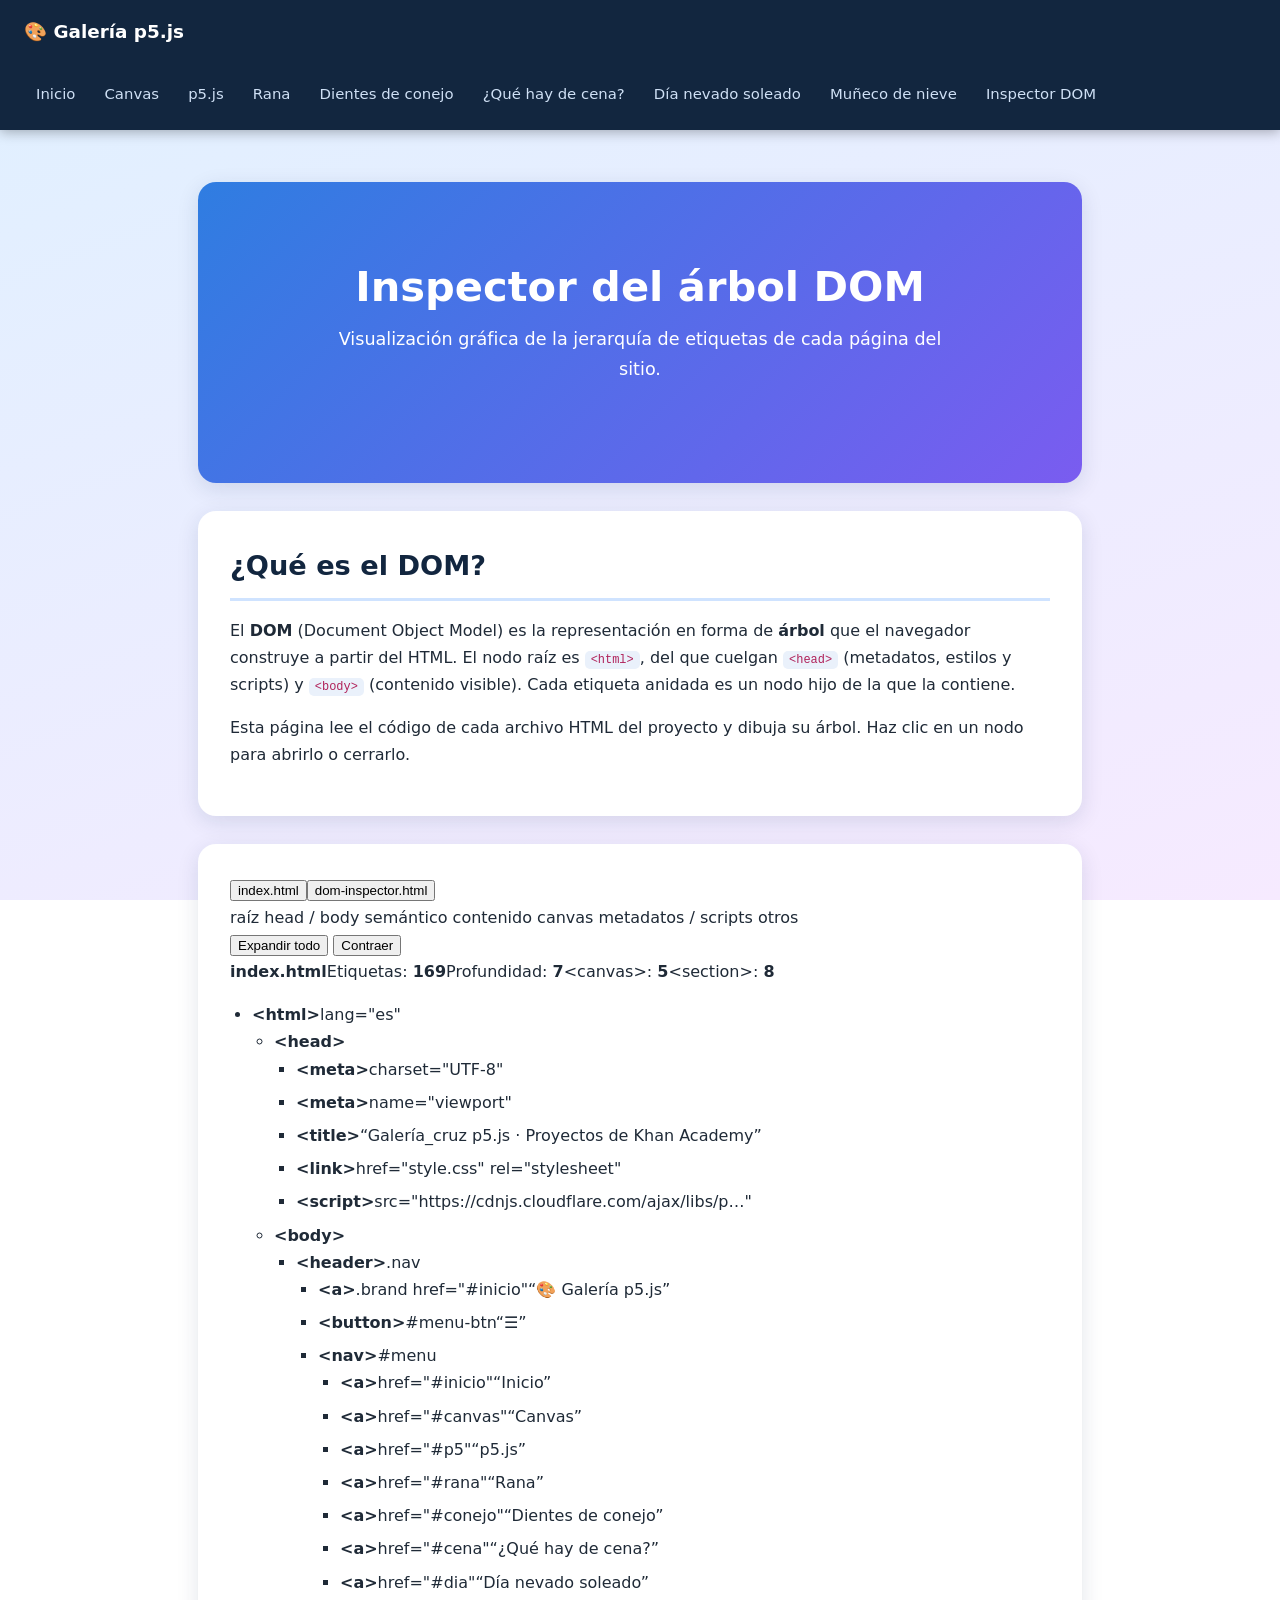
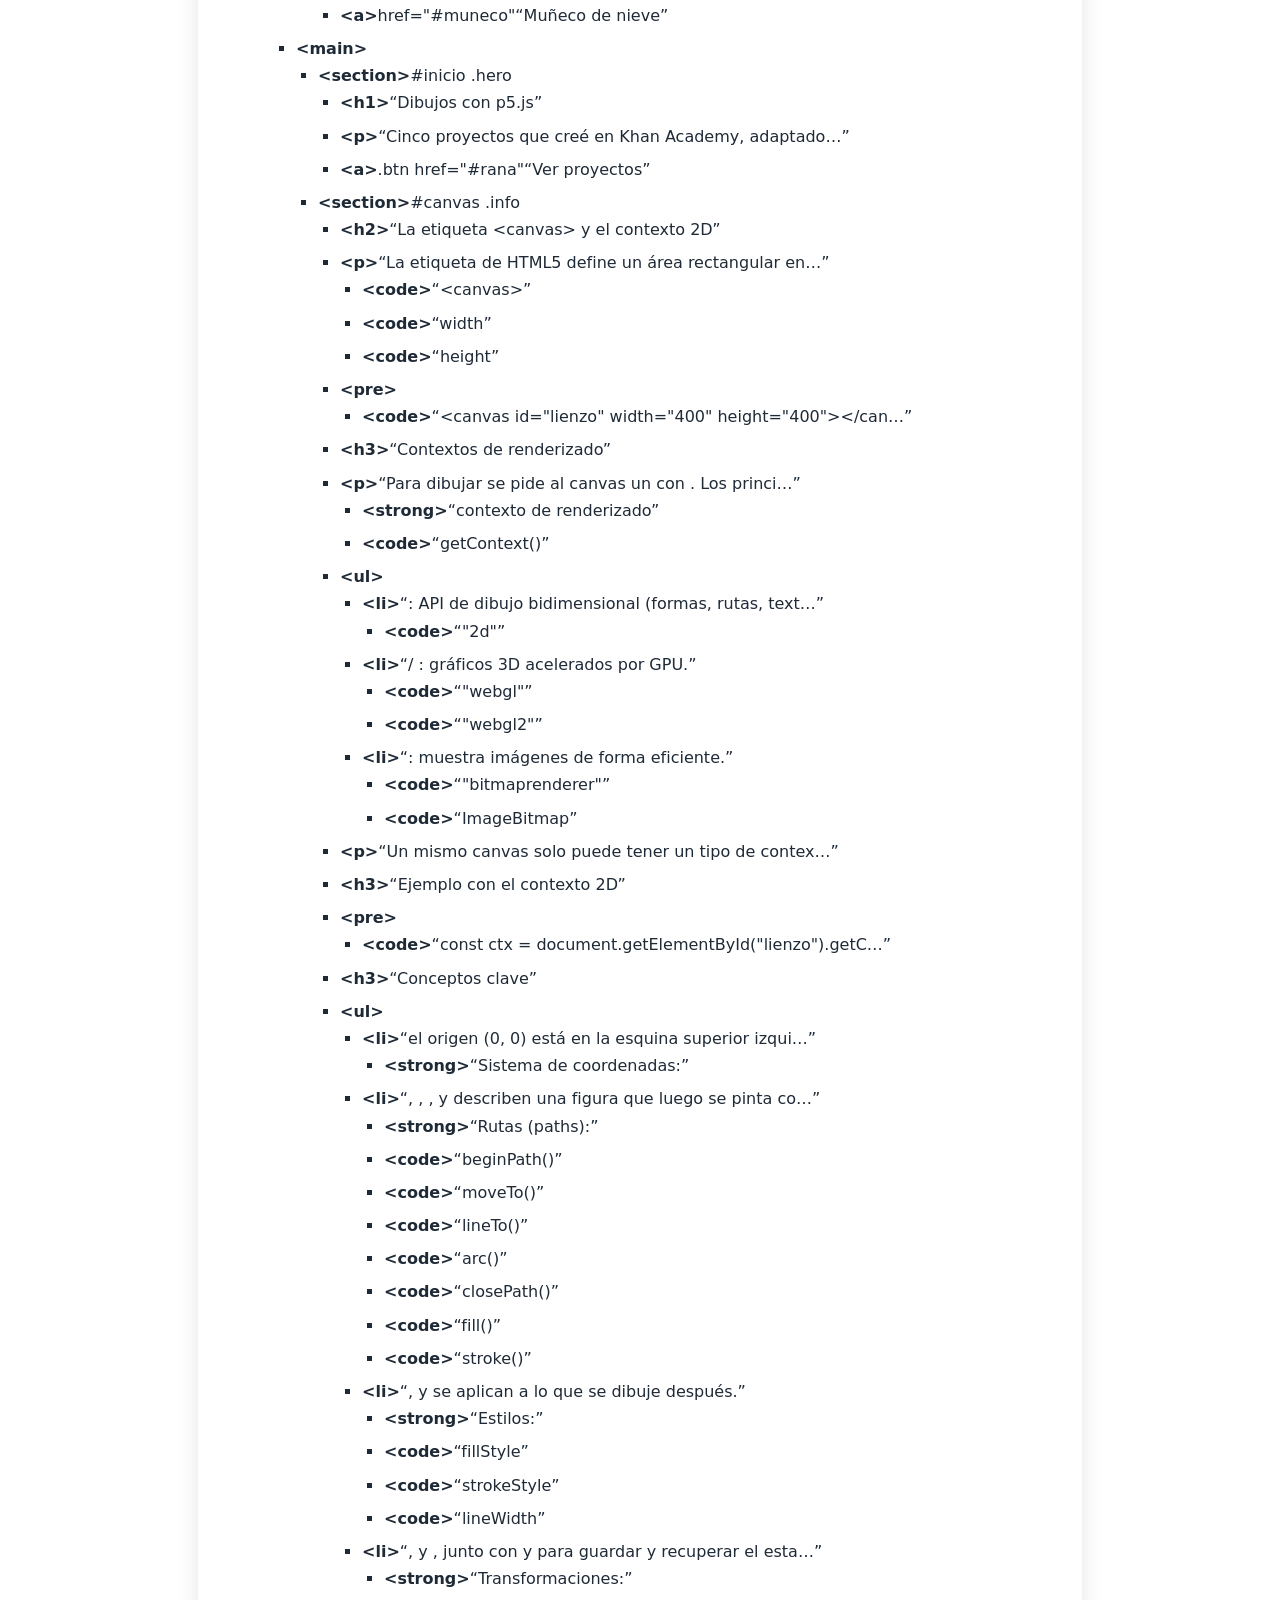
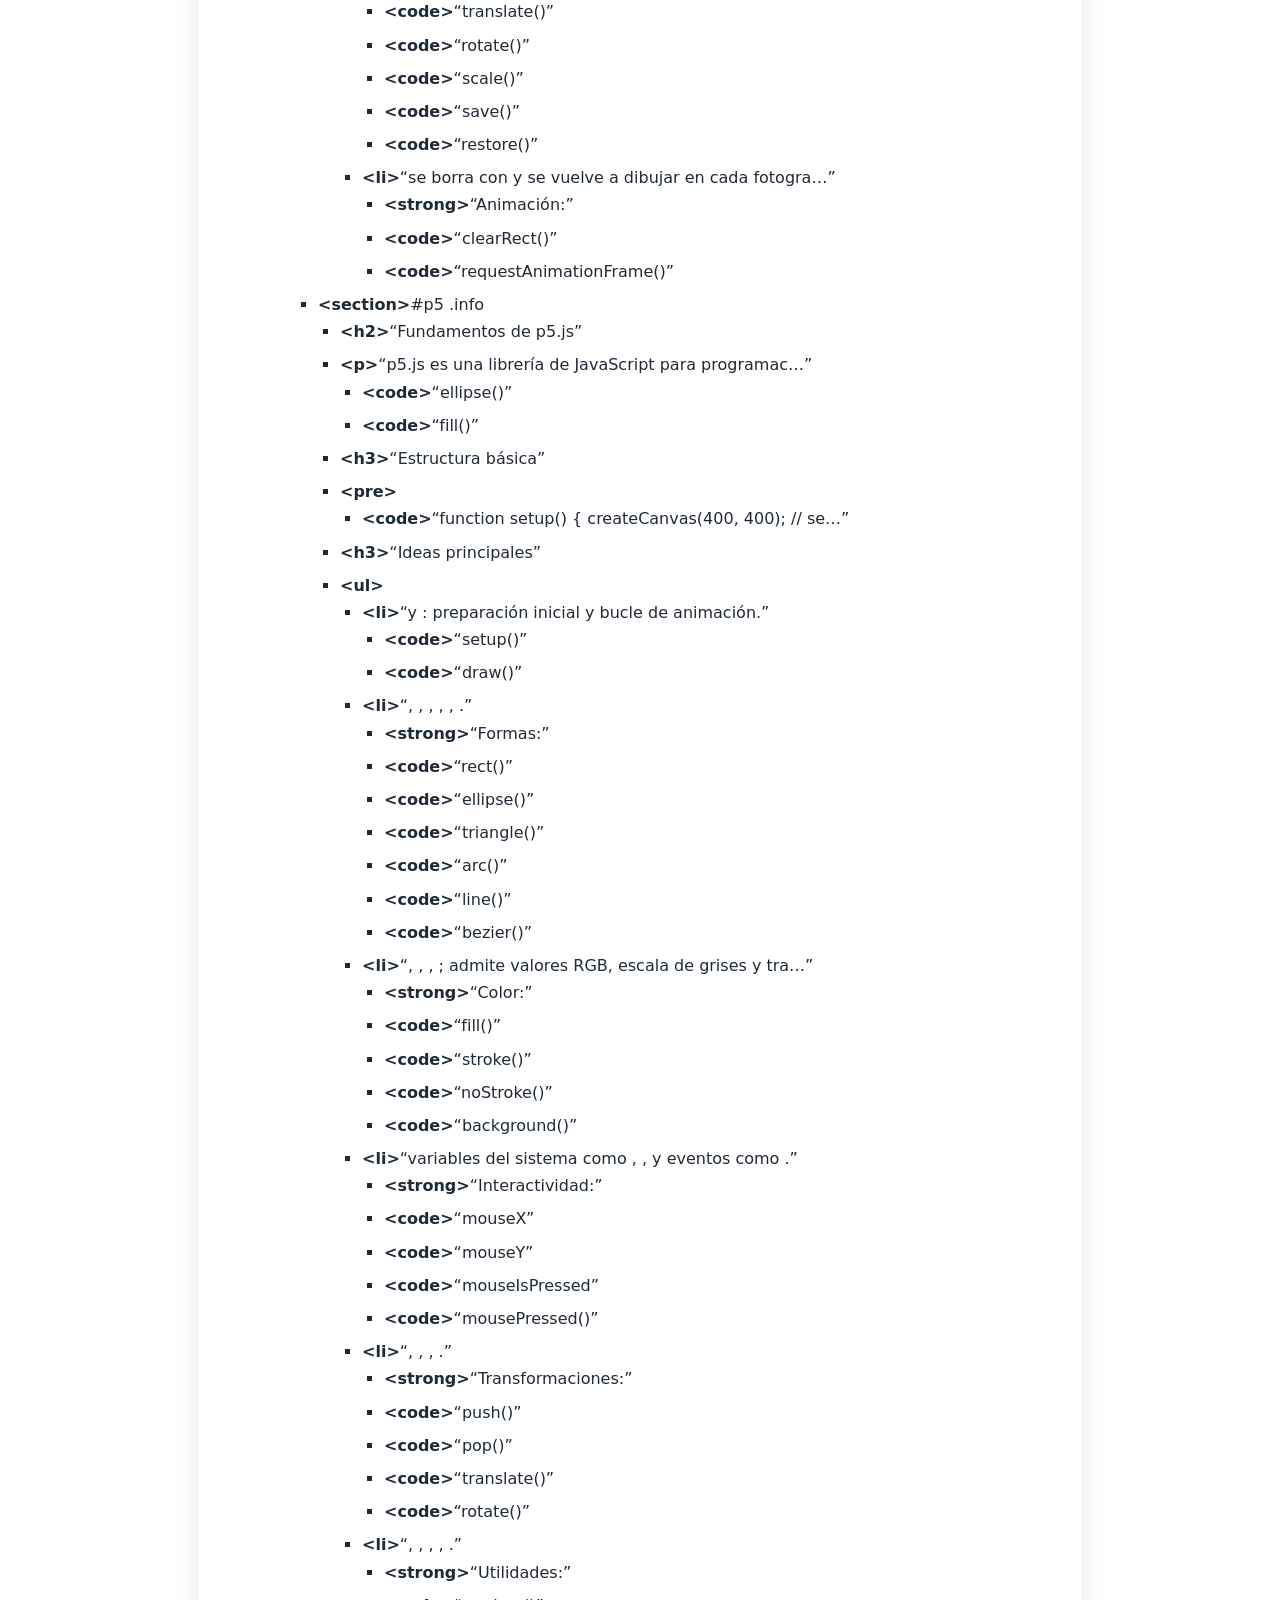
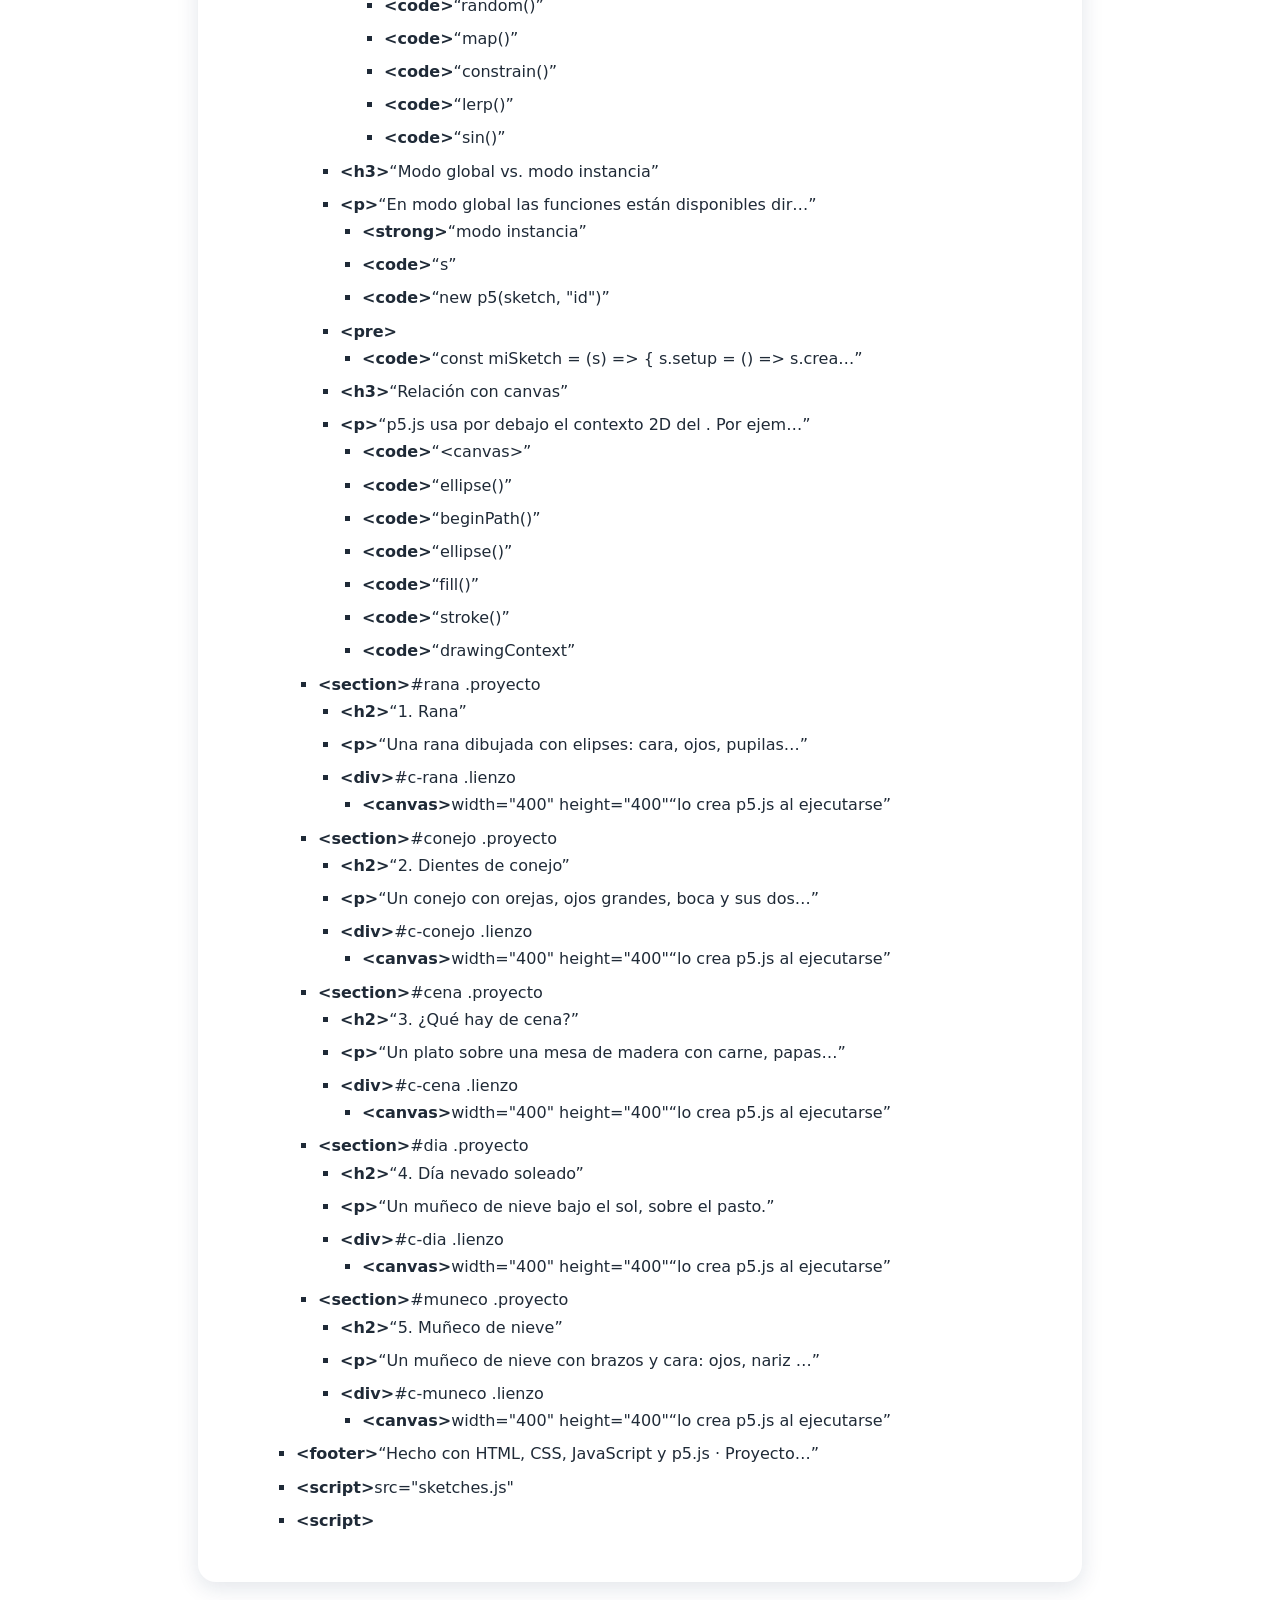
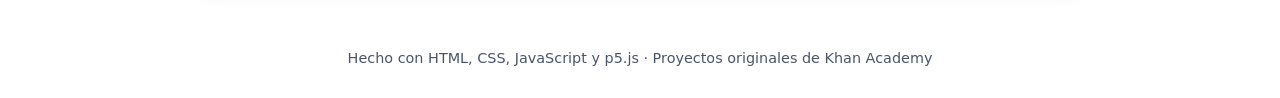
==== dom-inspector.html @ 760dcd0d "Add files via upload" ====
<!DOCTYPE html>
<html lang="es">
<head>
  <meta charset="UTF-8">
  <meta name="viewport" content="width=device-width, initial-scale=1">
  <title>Inspector del DOM · Galería p5.js</title>
  <link rel="stylesheet" href="style.css">
</head>
<body>
  <header class="nav">
    <a class="brand" href="index.html#inicio">🎨 Galería p5.js</a>
    <button id="menu-btn" aria-label="Abrir menú">☰</button>
    <nav id="menu">
      <a href="index.html#inicio">Inicio</a>
      <a href="index.html#canvas">Canvas</a>
      <a href="index.html#p5">p5.js</a>
      <a href="index.html#rana">Rana</a>
      <a href="index.html#conejo">Dientes de conejo</a>
      <a href="index.html#cena">¿Qué hay de cena?</a>
      <a href="index.html#dia">Día nevado soleado</a>
      <a href="index.html#muneco">Muñeco de nieve</a>
      <a href="dom-inspector.html" class="activo">Inspector DOM</a>
    </nav>
  </header>

  <main>
    <section class="hero hero-chico">
      <h1>Inspector del árbol DOM</h1>
      <p>Visualización gráfica de la jerarquía de etiquetas de cada página del sitio.</p>
    </section>

    <section class="info">
      <h2>¿Qué es el DOM?</h2>
      <p>El <strong>DOM</strong> (Document Object Model) es la representación en forma de <strong>árbol</strong> que el navegador construye a partir del HTML. El nodo raíz es <code>&lt;html&gt;</code>, del que cuelgan <code>&lt;head&gt;</code> (metadatos, estilos y scripts) y <code>&lt;body&gt;</code> (contenido visible). Cada etiqueta anidada es un nodo hijo de la que la contiene.</p>
      <p>Esta página lee el código de cada archivo HTML del proyecto y dibuja su árbol. Haz clic en un nodo para abrirlo o cerrarlo.</p>
    </section>

    <section class="inspector">
      <div id="pestanas" class="pestanas"></div>

      <div class="leyenda">
        <span class="nodo n-raiz">raíz</span>
        <span class="nodo n-estructura">head / body</span>
        <span class="nodo n-semantico">semántico</span>
        <span class="nodo n-contenido">contenido</span>
        <span class="nodo n-canvas">canvas</span>
        <span class="nodo n-meta">metadatos / scripts</span>
        <span class="nodo n-otro">otros</span>
      </div>

      <div class="controles">
        <button id="btn-expandir">Expandir todo</button>
        <button id="btn-contraer">Contraer</button>
      </div>

      <div id="stats" class="stats"></div>
      <div id="arbol" class="arbol"></div>
    </section>
  </main>

  <footer>Hecho con HTML, CSS, JavaScript y p5.js · Proyectos originales de Khan Academy</footer>

  <script src="dom-inspector.js"></script>
  <script>
    document.getElementById("menu-btn").addEventListener("click", () =>
      document.getElementById("menu").classList.toggle("abierto"));
  </script>
</body>
</html>
---- style.css ----
:root {
  --bg1: #dff0ff; --bg2: #f6eaff; --text: #1f2a37; --accent: #2f7de1; --nav: #12263f; --card: #ffffff;
}
* { box-sizing: border-box; }
html { scroll-behavior: smooth; scroll-padding-top: 70px; }
body {
  margin: 0; font-family: "Segoe UI", system-ui, Arial, sans-serif; color: var(--text); line-height: 1.7;
  background: linear-gradient(160deg, var(--bg1), var(--bg2)) fixed;
}

/* Navegación */
.nav {
  position: sticky; top: 0; z-index: 10; background: var(--nav); display: flex; align-items: center;
  justify-content: space-between; flex-wrap: wrap; padding: 0 24px; box-shadow: 0 2px 12px rgba(0,0,0,.3);
}
.brand { color: #fff; font-weight: 800; font-size: 1.15rem; text-decoration: none; padding: 16px 0; }
#menu a {
  color: #cfe0f5; text-decoration: none; padding: 19px 12px; display: inline-block; font-size: .93rem;
  border-bottom: 3px solid transparent; transition: .2s;
}
#menu a:hover { color: #fff; border-bottom-color: #6cc0ff; background: rgba(255,255,255,.08); }
#menu-btn { display: none; background: none; border: 0; color: #fff; font-size: 1.7rem; cursor: pointer; }

main { max-width: 920px; margin: 0 auto; padding: 24px 18px 8px; }
section {
  background: var(--card); border-radius: 18px; padding: 32px; margin: 28px 0;
  box-shadow: 0 6px 22px rgba(20, 40, 80, .12);
}

/* Portada */
.hero {
  text-align: center; padding: 80px 28px; color: #fff;
  background: linear-gradient(135deg, #2f7de1 0%, #7a5cf0 100%);
}
.hero h1 { margin: 0 0 14px; font-size: 2.6rem; line-height: 1.2; }
.hero p { max-width: 620px; margin: 0 auto 18px; font-size: 1.1rem; }
.btn {
  display: inline-block; background: #fff; color: var(--accent); padding: 12px 30px; border-radius: 40px;
  text-decoration: none; font-weight: 700; box-shadow: 0 4px 12px rgba(0,0,0,.2); transition: .2s;
}
.btn:hover { transform: translateY(-2px); }

/* Teoría */
h2 { margin: 0 0 12px; color: var(--nav); font-size: 1.7rem; padding-bottom: 8px; border-bottom: 3px solid #cfe3ff; }
h3 { color: var(--accent); margin: 22px 0 6px; }
ul { padding-left: 22px; } li { margin-bottom: 6px; }
code { background: #eaf1fb; color: #b0225a; padding: 2px 6px; border-radius: 5px; font-size: .92em; }
pre { background: #14202e; color: #e6edf5; padding: 16px; border-radius: 12px; overflow-x: auto; line-height: 1.5; }
pre code { background: none; color: inherit; padding: 0; }

/* Proyectos */
.proyecto { text-align: center; }
.proyecto h2 { border-bottom-color: #ffd9a8; }
.lienzo { display: flex; justify-content: center; margin-top: 16px; }
.lienzo canvas {
  max-width: 100%; height: auto !important; border: 6px solid #fff; border-radius: 14px;
  box-shadow: 0 0 0 2px #cfe3ff, 0 8px 22px rgba(0,0,0,.28);
}

footer { text-align: center; padding: 28px; color: #4a5568; font-size: .9rem; }

@media (max-width: 800px) {
  #menu-btn { display: block; }
  #menu { display: none; width: 100%; flex-direction: column; }
  #menu.abierto { display: flex; }
  #menu a { padding: 12px; }
  .hero { padding: 50px 20px; } .hero h1 { font-size: 1.8rem; }
  section { padding: 22px; }
}
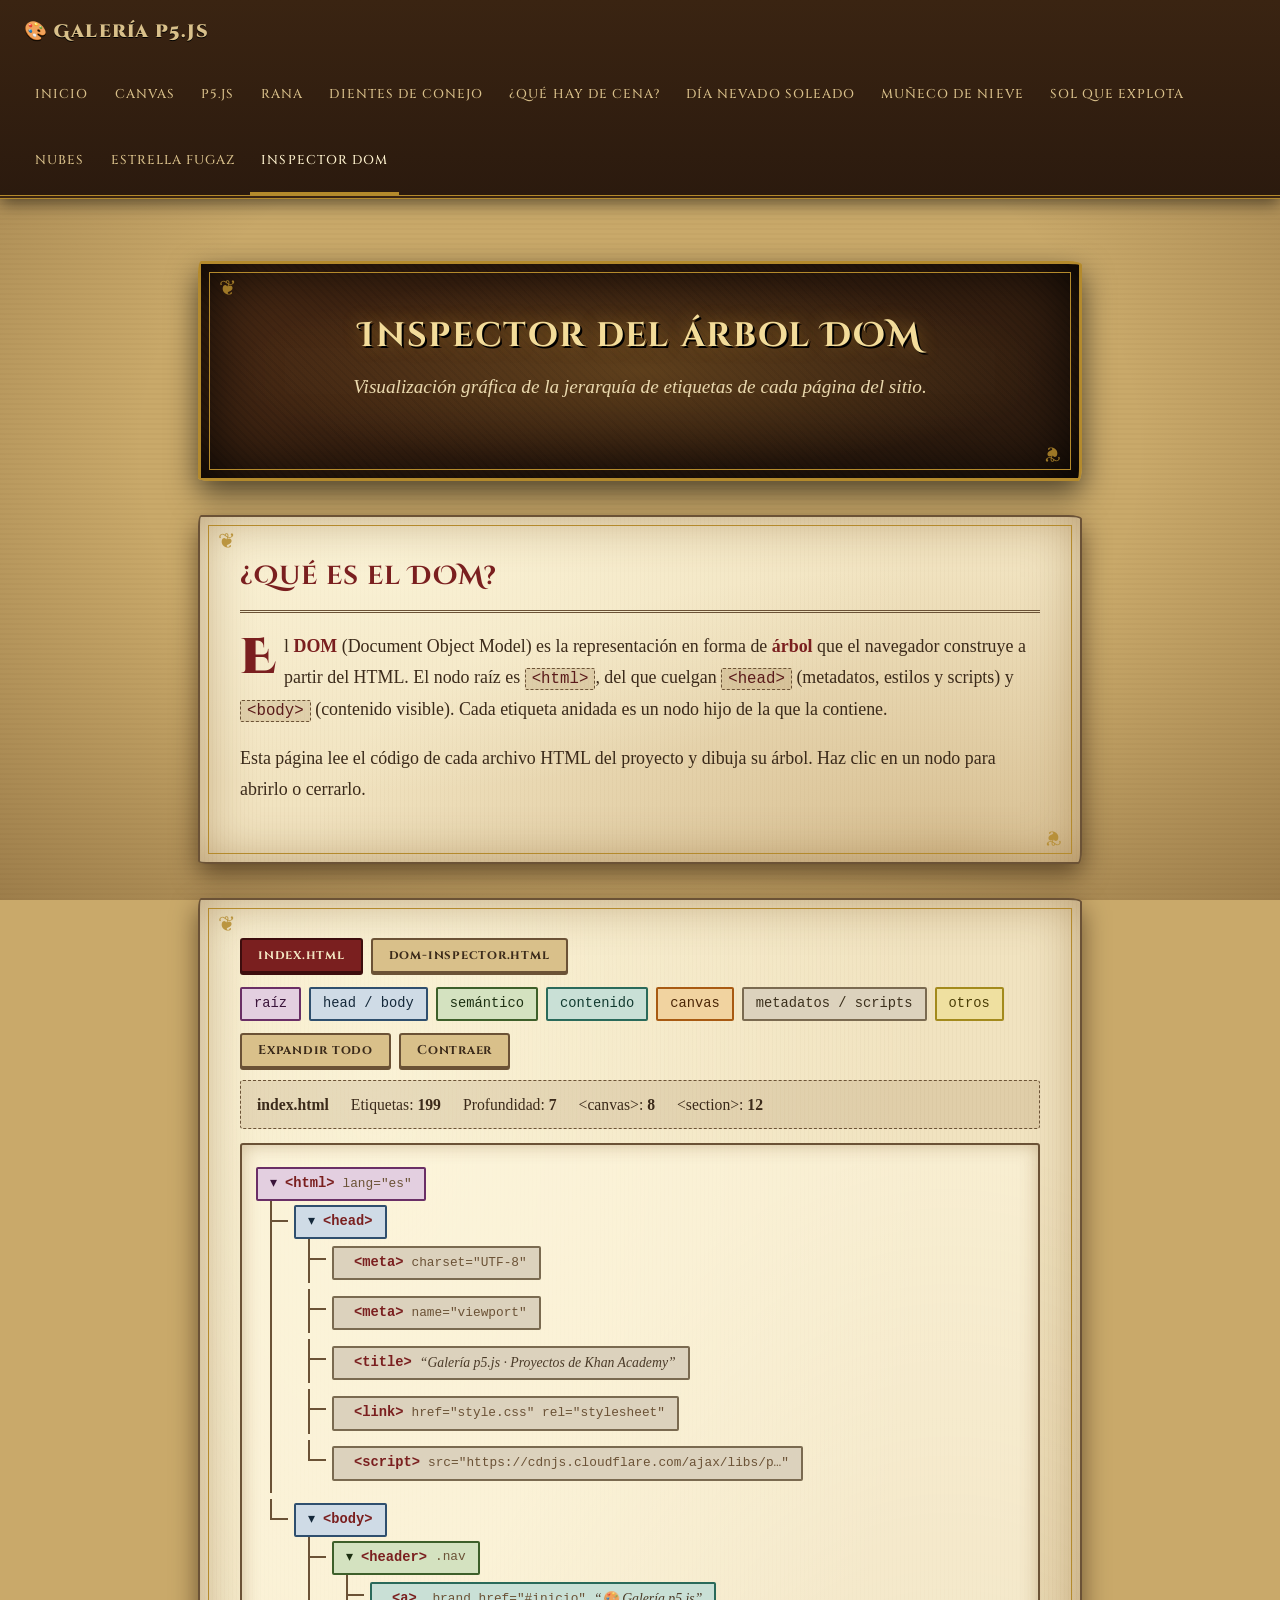
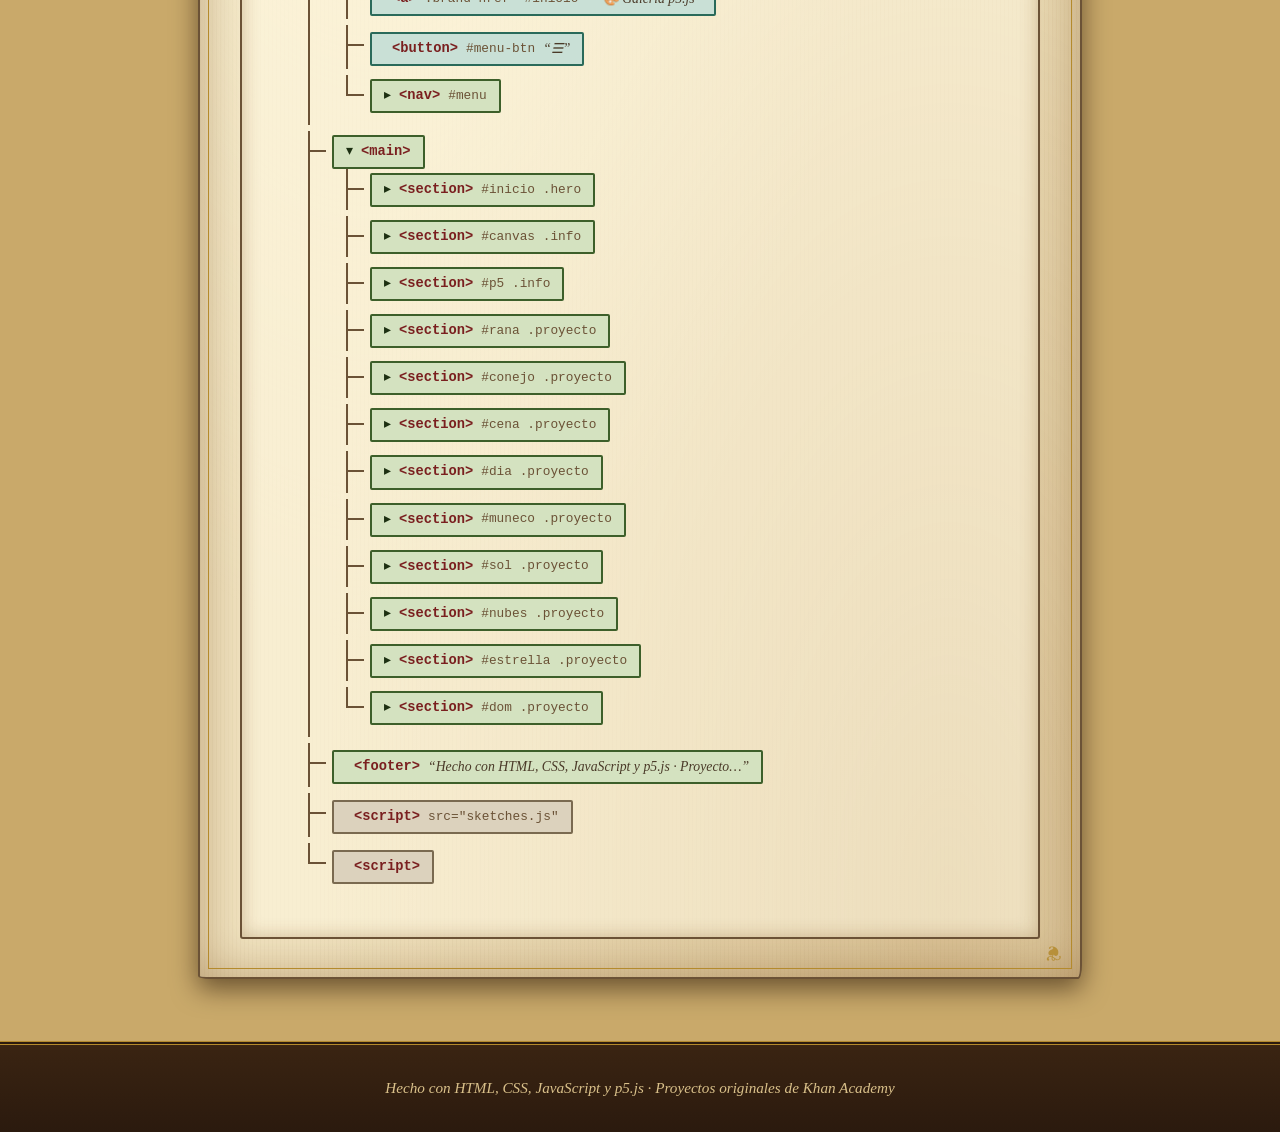
==== commit 882aad04: "Add files via upload" ====
--- a/dom-inspector.html
+++ b/dom-inspector.html
@@ -19,6 +19,9 @@
       <a href="index.html#cena">¿Qué hay de cena?</a>
       <a href="index.html#dia">Día nevado soleado</a>
       <a href="index.html#muneco">Muñeco de nieve</a>
+      <a href="index.html#sol">Sol que explota</a>
+      <a href="index.html#nubes">Nubes</a>
+      <a href="index.html#estrella">Estrella fugaz</a>
       <a href="dom-inspector.html" class="activo">Inspector DOM</a>
     </nav>
   </header>
--- a/style.css
+++ b/style.css
@@ -1,69 +1,211 @@
+@import url("https://fonts.googleapis.com/css2?family=Cinzel+Decorative:wght@700;900&family=Cinzel:wght@500;700&family=IM+Fell+English:ital@0;1&display=swap");
+
+/* ============================================================
+   Estilo "Manuscrito antiguo": pergamino, tinta sepia y oro viejo
+   ============================================================ */
 :root {
-  --bg1: #dff0ff; --bg2: #f6eaff; --text: #1f2a37; --accent: #2f7de1; --nav: #12263f; --card: #ffffff;
+  --perg: #f1e3c0;        /* pergamino claro */
+  --perg-osc: #d9c08a;    /* pergamino envejecido */
+  --tinta: #3b2a1a;       /* tinta sepia */
+  --tinta-suave: #6b5236;
+  --vino: #7a1f1f;        /* rojo de lacre */
+  --oro: #b48a2c;         /* oro viejo */
+  --cuero: #2b1a0e;       /* cuero oscuro */
+  --verde: #3d4f2f;
+  --titulo: "Cinzel Decorative", "Cinzel", Georgia, serif;
+  --rotulo: "Cinzel", Georgia, serif;
+  --cuerpo: "IM Fell English", "Palatino Linotype", Georgia, serif;
 }
 * { box-sizing: border-box; }
-html { scroll-behavior: smooth; scroll-padding-top: 70px; }
+html { scroll-behavior: smooth; scroll-padding-top: 80px; }
 body {
-  margin: 0; font-family: "Segoe UI", system-ui, Arial, sans-serif; color: var(--text); line-height: 1.7;
-  background: linear-gradient(160deg, var(--bg1), var(--bg2)) fixed;
-}
-
-/* Navegación */
+  margin: 0; font-family: var(--cuerpo); font-size: 1.12rem; color: var(--tinta); line-height: 1.75;
+  background:
+    radial-gradient(ellipse at center, transparent 55%, rgba(60, 30, 5, .45) 120%),
+    repeating-linear-gradient(0deg, rgba(90, 55, 15, .035) 0 2px, transparent 2px 5px),
+    #c9a96a;
+  background-attachment: fixed;
+}
+::selection { background: var(--vino); color: var(--perg); }
+
+/* ---------- Navegación: lomo de cuero ---------- */
 .nav {
-  position: sticky; top: 0; z-index: 10; background: var(--nav); display: flex; align-items: center;
-  justify-content: space-between; flex-wrap: wrap; padding: 0 24px; box-shadow: 0 2px 12px rgba(0,0,0,.3);
-}
-.brand { color: #fff; font-weight: 800; font-size: 1.15rem; text-decoration: none; padding: 16px 0; }
+  position: sticky; top: 0; z-index: 10; display: flex; align-items: center; justify-content: space-between;
+  flex-wrap: wrap; padding: 0 24px;
+  background: linear-gradient(180deg, #3a2412, var(--cuero));
+  border-bottom: 4px double var(--oro);
+  box-shadow: 0 4px 16px rgba(0, 0, 0, .55);
+}
+.brand {
+  color: var(--perg-osc); font-family: var(--titulo); font-weight: 900; font-size: 1.15rem;
+  text-decoration: none; padding: 16px 0; letter-spacing: .06em; text-shadow: 0 1px 0 #000;
+}
 #menu a {
-  color: #cfe0f5; text-decoration: none; padding: 19px 12px; display: inline-block; font-size: .93rem;
-  border-bottom: 3px solid transparent; transition: .2s;
-}
-#menu a:hover { color: #fff; border-bottom-color: #6cc0ff; background: rgba(255,255,255,.08); }
-#menu-btn { display: none; background: none; border: 0; color: #fff; font-size: 1.7rem; cursor: pointer; }
-
-main { max-width: 920px; margin: 0 auto; padding: 24px 18px 8px; }
+  color: var(--perg-osc); font-family: var(--rotulo); font-weight: 500; text-decoration: none;
+  padding: 20px 11px; display: inline-block; font-size: .8rem; letter-spacing: .08em; text-transform: uppercase;
+  border-bottom: 3px solid transparent; transition: .25s;
+}
+#menu a:hover { color: #fff3cf; border-bottom-color: var(--oro); background: rgba(180, 138, 44, .15); }
+#menu-btn { display: none; background: none; border: 0; color: var(--perg-osc); font-size: 1.7rem; cursor: pointer; }
+
+main { max-width: 920px; margin: 0 auto; padding: 28px 18px 8px; }
+
+/* ---------- Hojas de pergamino ---------- */
 section {
-  background: var(--card); border-radius: 18px; padding: 32px; margin: 28px 0;
-  box-shadow: 0 6px 22px rgba(20, 40, 80, .12);
-}
-
-/* Portada */
+  position: relative; margin: 34px 0; padding: 38px 40px;
+  color: var(--tinta);
+  background:
+    radial-gradient(ellipse at 20% 10%, rgba(255, 250, 225, .65), transparent 55%),
+    radial-gradient(ellipse at 85% 95%, rgba(150, 100, 30, .28), transparent 60%),
+    repeating-linear-gradient(90deg, rgba(110, 70, 20, .03) 0 1px, transparent 1px 4px),
+    var(--perg);
+  border: 2px solid var(--tinta-suave);
+  outline: 1px solid var(--oro); outline-offset: -11px;
+  border-radius: 3px 14px 4px 12px / 12px 4px 14px 3px;
+  box-shadow: inset 0 0 50px rgba(120, 75, 20, .45), 0 10px 26px rgba(30, 12, 0, .55);
+}
+/* esquinas ornamentales */
+section::before, section::after {
+  content: "❦"; position: absolute; color: var(--oro); font-size: 1.3rem; line-height: 1; opacity: .85;
+}
+section::before { top: 14px; left: 18px; }
+section::after { bottom: 14px; right: 18px; transform: rotate(180deg); }
+
+/* ---------- Portada ---------- */
 .hero {
-  text-align: center; padding: 80px 28px; color: #fff;
-  background: linear-gradient(135deg, #2f7de1 0%, #7a5cf0 100%);
-}
-.hero h1 { margin: 0 0 14px; font-size: 2.6rem; line-height: 1.2; }
-.hero p { max-width: 620px; margin: 0 auto 18px; font-size: 1.1rem; }
+  text-align: center; padding: 84px 28px; color: #f6e7bd;
+  background:
+    radial-gradient(ellipse at center, rgba(200, 150, 60, .25), transparent 65%),
+    repeating-linear-gradient(45deg, rgba(0, 0, 0, .08) 0 2px, transparent 2px 6px),
+    linear-gradient(160deg, #4a2a14, var(--cuero));
+  border: 3px solid var(--oro); outline: 1px solid var(--oro); outline-offset: -12px;
+  box-shadow: inset 0 0 70px #000, 0 12px 30px rgba(0, 0, 0, .6);
+}
+.hero::before, .hero::after { color: var(--oro); }
+.hero h1 {
+  margin: 0 0 14px; font-family: var(--titulo); font-size: 2.7rem; line-height: 1.2; letter-spacing: .05em;
+  color: #f3dc9a; text-shadow: 2px 2px 0 #000, 0 0 18px rgba(200, 150, 50, .4);
+}
+.hero p { max-width: 620px; margin: 0 auto 22px; font-size: 1.2rem; font-style: italic; color: #ead9ae; }
 .btn {
-  display: inline-block; background: #fff; color: var(--accent); padding: 12px 30px; border-radius: 40px;
-  text-decoration: none; font-weight: 700; box-shadow: 0 4px 12px rgba(0,0,0,.2); transition: .2s;
-}
-.btn:hover { transform: translateY(-2px); }
-
-/* Teoría */
-h2 { margin: 0 0 12px; color: var(--nav); font-size: 1.7rem; padding-bottom: 8px; border-bottom: 3px solid #cfe3ff; }
-h3 { color: var(--accent); margin: 22px 0 6px; }
-ul { padding-left: 22px; } li { margin-bottom: 6px; }
-code { background: #eaf1fb; color: #b0225a; padding: 2px 6px; border-radius: 5px; font-size: .92em; }
-pre { background: #14202e; color: #e6edf5; padding: 16px; border-radius: 12px; overflow-x: auto; line-height: 1.5; }
-pre code { background: none; color: inherit; padding: 0; }
-
-/* Proyectos */
+  display: inline-block; padding: 12px 30px; text-decoration: none; font-family: var(--rotulo); font-weight: 700;
+  letter-spacing: .1em; text-transform: uppercase; font-size: .85rem;
+  color: #f6e7bd; background: radial-gradient(circle at 35% 30%, #a83030, var(--vino) 70%);
+  border: 2px solid #3d0d0d; border-radius: 40px;
+  box-shadow: inset 0 1px 0 rgba(255, 255, 255, .25), 0 4px 10px rgba(0, 0, 0, .5); transition: .2s;
+}
+.btn:hover { transform: translateY(-2px); filter: brightness(1.15); }
+
+/* ---------- Texto ---------- */
+h2 {
+  margin: 0 0 14px; padding-bottom: 10px; font-family: var(--titulo); font-weight: 700; font-size: 1.6rem;
+  color: var(--vino); letter-spacing: .04em;
+  border-bottom: 3px double var(--tinta-suave);
+}
+h3 { font-family: var(--rotulo); font-weight: 700; color: var(--verde); margin: 24px 0 6px; letter-spacing: .05em; }
+p::first-letter { }
+.info > p:first-of-type::first-letter {
+  font-family: var(--titulo); font-weight: 900; font-size: 3.1rem; float: left; line-height: .85;
+  padding: 6px 8px 0 0; color: var(--vino);
+}
+strong { color: var(--vino); }
+ul { padding-left: 24px; list-style: "✠  "; } li { margin-bottom: 6px; }
+code {
+  background: rgba(120, 80, 30, .16); color: #5a1a1a; padding: 1px 6px; border-radius: 2px;
+  font-family: "Courier New", Courier, monospace; font-size: .88em; border: 1px dashed var(--tinta-suave);
+}
+pre {
+  background: #2a1b0e; color: #ead6a3; padding: 16px 18px; border-radius: 3px; overflow-x: auto; line-height: 1.5;
+  border: 2px solid var(--oro); box-shadow: inset 0 0 22px #000;
+}
+pre code { background: none; color: inherit; padding: 0; border: 0; }
+
+/* ---------- Proyectos: cuadros enmarcados ---------- */
 .proyecto { text-align: center; }
-.proyecto h2 { border-bottom-color: #ffd9a8; }
-.lienzo { display: flex; justify-content: center; margin-top: 16px; }
+.proyecto h2 { border-bottom-style: double; }
+.lienzo { display: flex; justify-content: center; margin-top: 18px; }
 .lienzo canvas {
-  max-width: 100%; height: auto !important; border: 6px solid #fff; border-radius: 14px;
-  box-shadow: 0 0 0 2px #cfe3ff, 0 8px 22px rgba(0,0,0,.28);
-}
-
-footer { text-align: center; padding: 28px; color: #4a5568; font-size: .9rem; }
+  max-width: 100%; height: auto !important; border: 14px solid #4a2d14; border-radius: 2px;
+  outline: 3px solid var(--oro); outline-offset: -4px;
+  box-shadow: inset 0 0 0 2px #1b0f06, 0 0 0 3px #1b0f06, 0 12px 26px rgba(0, 0, 0, .6);
+  filter: sepia(.35) contrast(.95);
+}
+
+footer {
+  text-align: center; padding: 30px; margin-top: 20px; color: var(--perg-osc); font-style: italic; font-size: .95rem;
+  background: linear-gradient(180deg, #3a2412, var(--cuero)); border-top: 4px double var(--oro);
+}
 
 @media (max-width: 800px) {
   #menu-btn { display: block; }
   #menu { display: none; width: 100%; flex-direction: column; }
   #menu.abierto { display: flex; }
   #menu a { padding: 12px; }
-  .hero { padding: 50px 20px; } .hero h1 { font-size: 1.8rem; }
-  section { padding: 22px; }
-}
+  .hero { padding: 54px 20px; } .hero h1 { font-size: 1.7rem; }
+  section { padding: 28px 22px; }
+  .lienzo canvas { border-width: 9px; }
+}
+
+/* ============================================================
+   Inspector del DOM (versión manuscrito)
+   ============================================================ */
+#menu a.activo { color: #fff3cf; border-bottom-color: var(--oro); }
+.hero-chico { padding: 52px 28px; }
+.hero-chico h1 { font-size: 2.1rem; }
+
+.pestanas { display: flex; gap: 8px; flex-wrap: wrap; margin-bottom: 14px; }
+.pestanas button, .controles button {
+  background: var(--perg-osc); color: var(--tinta); border: 2px solid var(--tinta-suave); border-radius: 3px;
+  padding: 7px 16px; font-family: var(--rotulo); font-weight: 700; font-size: .8rem; letter-spacing: .06em;
+  cursor: pointer; transition: .2s; box-shadow: 0 2px 0 var(--tinta-suave);
+}
+.pestanas button:hover, .controles button:hover { background: #e6cf98; }
+.pestanas button.activa { background: var(--vino); color: var(--perg); border-color: #3d0d0d; box-shadow: 0 2px 0 #3d0d0d; }
+.controles { display: flex; gap: 8px; margin: 12px 0; }
+
+.leyenda { display: flex; flex-wrap: wrap; gap: 8px; margin: 6px 0; }
+.stats {
+  display: flex; flex-wrap: wrap; gap: 8px 22px; padding: 10px 16px; margin-bottom: 14px; font-size: .98rem;
+  background: rgba(120, 80, 30, .14); border: 1px dashed var(--tinta-suave); border-radius: 3px;
+}
+
+.arbol {
+  overflow-x: auto; padding: 8px 4px 16px; background: rgba(255, 248, 225, .55);
+  border: 2px solid var(--tinta-suave); border-radius: 3px; box-shadow: inset 0 0 18px rgba(120, 75, 20, .3);
+}
+.arbol ul { list-style: none; margin: 0 0 0 14px; padding: 0; }
+.arbol > ul { margin: 0; padding: 10px; width: max-content; min-width: 100%; }
+.arbol li { position: relative; padding: 3px 0 3px 24px; }
+.arbol li::before { content: ""; position: absolute; left: 0; top: 0; bottom: 0; border-left: 2px solid var(--tinta-suave); }
+.arbol li::after { content: ""; position: absolute; left: 0; top: 19px; width: 18px; border-top: 2px solid var(--tinta-suave); }
+.arbol li:last-child::before { bottom: auto; height: 19px; }
+.arbol > ul > li { padding-left: 0; }
+.arbol > ul > li::before, .arbol > ul > li::after { display: none; }
+.arbol li.cerrado > ul { display: none; }
+/* anula los adornos de esquina dentro del árbol */
+.arbol li::marker { content: ""; }
+
+.nodo {
+  display: inline-flex; align-items: center; gap: 8px; padding: 3px 12px; border-radius: 2px;
+  border: 2px solid; font-family: "Courier New", Courier, monospace; font-size: .86rem; white-space: nowrap;
+}
+.nodo.con-hijos { cursor: pointer; }
+.nodo.con-hijos:hover { filter: brightness(.93); }
+.nodo.con-hijos .flecha::before { content: "▾"; }
+li.cerrado > .nodo.con-hijos .flecha::before { content: "▸"; }
+.nodo .attrs { color: #6b5236; font-size: .8rem; }
+.nodo .texto { color: #4a3a28; font-style: italic; font-family: var(--cuerpo); }
+.nodo.virtual { border-style: dashed; }
+.nodo.n-raiz { background: #e3cfe0; border-color: #6a2f66; color: #3a143a; }
+.nodo.n-estructura { background: #cfdbe6; border-color: #2f4f6e; color: #14283a; }
+.nodo.n-semantico { background: #d4e2c0; border-color: #3d5f2a; color: #1d3012; }
+.nodo.n-contenido { background: #c9e0d6; border-color: #2a6a5a; color: #123a30; }
+.nodo.n-canvas { background: #f1d3a0; border-color: #a85a12; color: #4a2606; }
+.nodo.n-meta { background: #dcd2bd; border-color: #7a6a50; color: #3b2f1c; }
+.nodo.n-otro { background: #efe0a0; border-color: #a38a1c; color: #4a3d06; }
+.error { color: var(--vino); padding: 12px; white-space: normal; }
+
+/* Botones de acceso al inspector */
+.btn-sec { margin-left: 10px; background: transparent; color: #f3dc9a; border: 2px solid var(--oro); box-shadow: none; }
+.btn-sec:hover { background: rgba(180, 138, 44, .25); }
+.btn-azul { background: radial-gradient(circle at 35% 30%, #a83030, var(--vino) 70%); color: #f6e7bd; }
